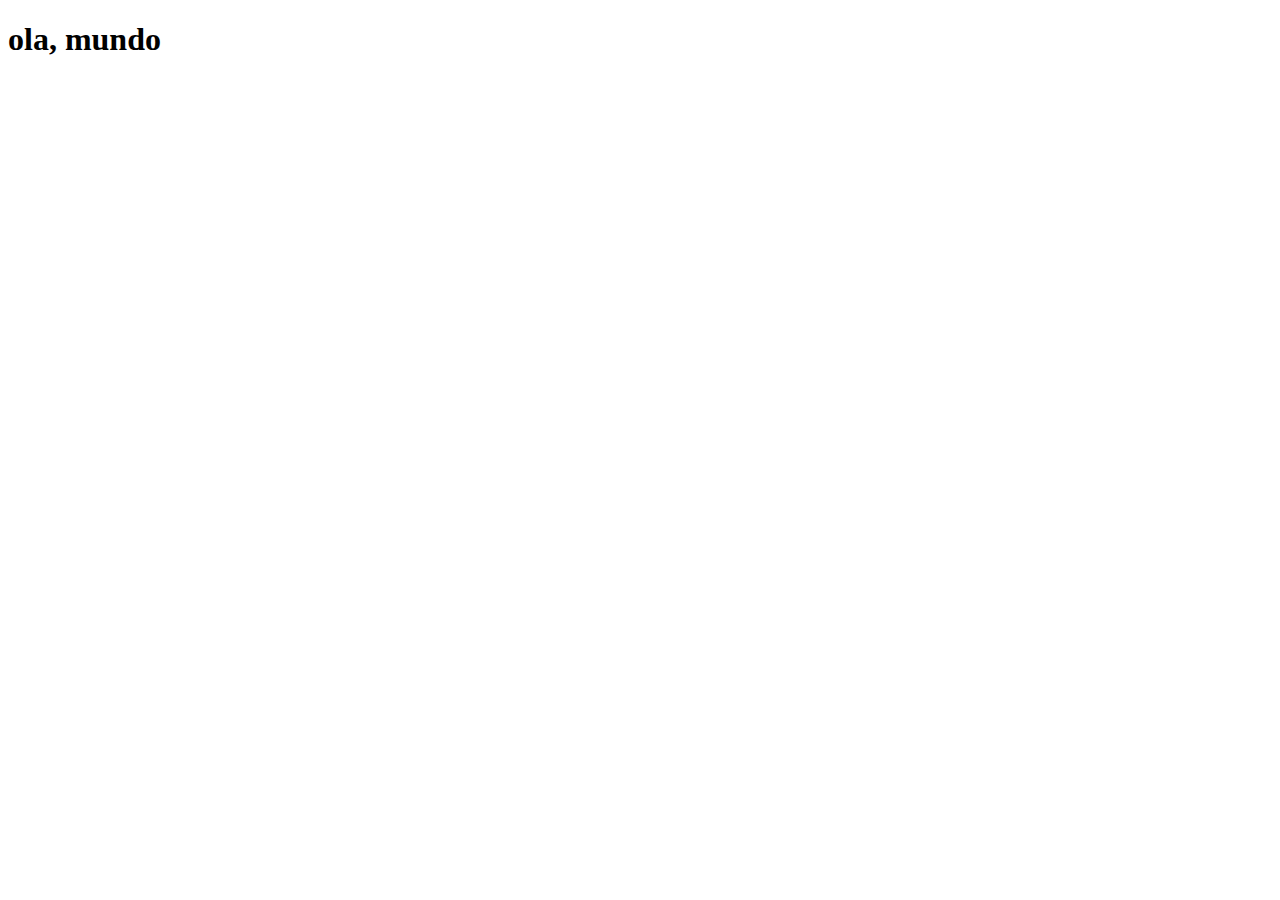
==== index.html @ 54b532a7 "começo do projeto" ====
<!DOCTYPE html>
<html lang="pt-BR">
<head>
    <meta charset="UTF-8">
    <meta http-equiv="X-UA-Compatible" content="IE=edge">
    <meta name="viewport" content="width=device-width, initial-scale=1.0"><link rel="shortcut icon" href="favicon.ico" type="image/x-icon">
    <title>projeto redes sociais</title>
</head>
<body>
   <h1>ola, mundo</h1> 
</body>
</html>
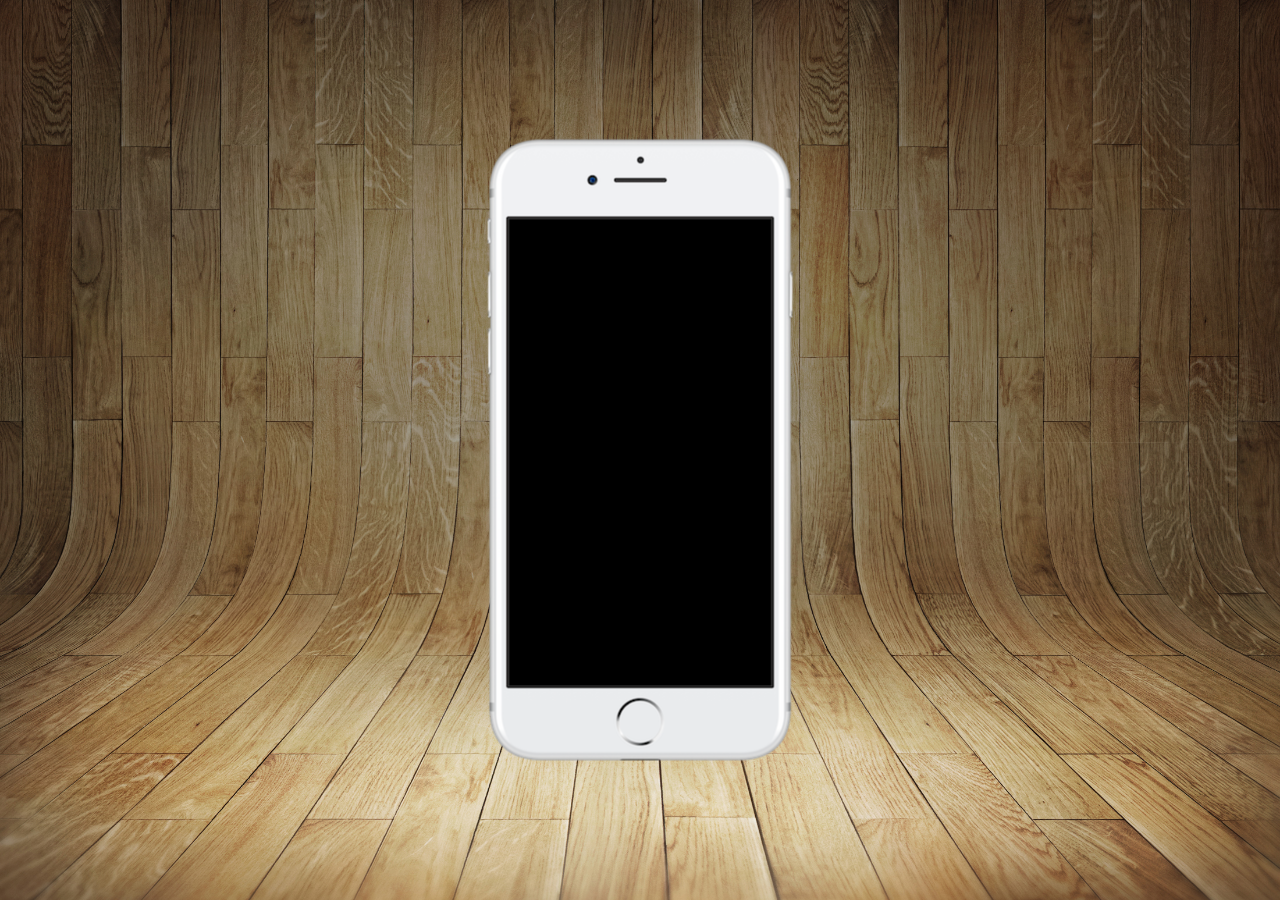
==== commit cb0eabdd: "pagina inicial do projeto" ====
--- a/index.html
+++ b/index.html
@@ -4,9 +4,17 @@
     <meta charset="UTF-8">
     <meta http-equiv="X-UA-Compatible" content="IE=edge">
     <meta name="viewport" content="width=device-width, initial-scale=1.0"><link rel="shortcut icon" href="favicon.ico" type="image/x-icon">
+    <link rel="stylesheet" href="estilos/style.css">
     <title>projeto redes sociais</title>
 </head>
 <body>
-   <h1>ola, mundo</h1> 
+    <main>
+        <section id="telefone">
+
+        </section>
+        <section id="redes-sociais">
+
+        </section>
+    </main>
 </body>
 </html>--- a/estilos/style.css
+++ b/estilos/style.css
@@ -0,0 +1,40 @@
+@charset "UTF-8";
+
+* {
+    margin: 0;
+    padding: 0;
+    box-sizing: border-box;
+}
+
+html, body {
+    height: 100vh;
+    width: 100vw;
+    background-color: black;
+}
+
+body {
+    background: url('../imagens/fundo-madeira.jpg') no-repeat top center;
+    background-size: cover;
+    background-attachment: fixed;
+}
+
+main {
+    height: 100vh;
+    position: relative;
+}
+
+
+section#telefone {
+    position: absolute;
+    top: 50%;
+    left: 50%;
+    transform: translate(-50%, -50%);
+    height: 627px;
+    width: 311px;
+    background: url('../imagens/frame-iphone.png') no-repeat;
+    -webkit-transform: translate(-50%, -50%);
+    -moz-transform: translate(-50%, -50%);
+    -ms-transform: translate(-50%, -50%);
+    -o-transform: translate(-50%, -50%);
+}
+
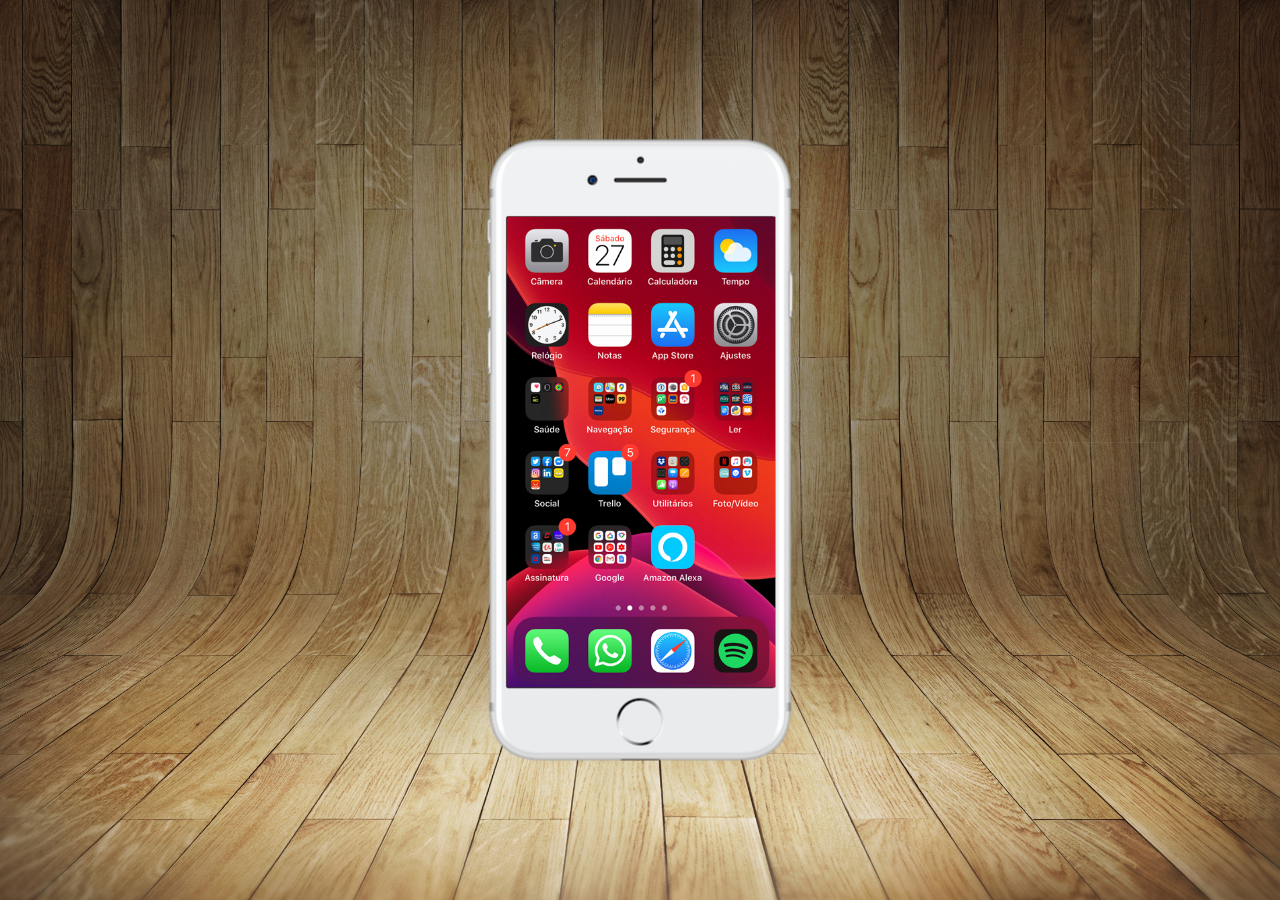
==== commit dcee2160: "criando a tela home" ====
--- a/index.html
+++ b/index.html
@@ -10,7 +10,7 @@
 <body>
     <main>
         <section id="telefone">
-
+            <iframe src="home.html" name="tela" id="tela" frameborder="0"></iframe>
         </section>
         <section id="redes-sociais">
 
--- a/estilos/style.css
+++ b/estilos/style.css
@@ -38,3 +38,11 @@
     -o-transform: translate(-50%, -50%);
 }
 
+iframe#tela {
+    position: relative;
+    top: 80px;
+    left: 22px;
+    width: 269px;
+    height: 471px;
+}
+
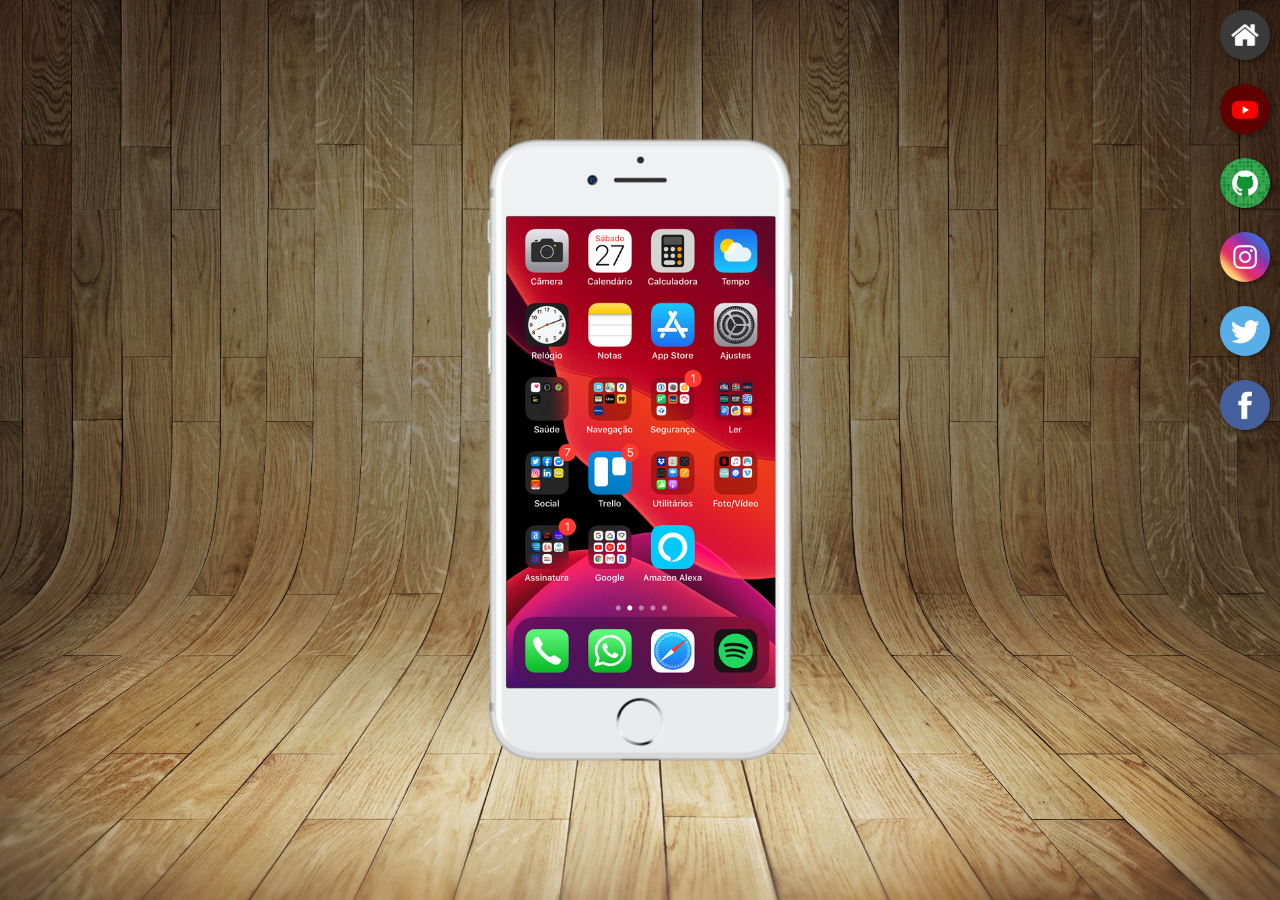
==== commit 78842e73: "botões na lateral" ====
--- a/index.html
+++ b/index.html
@@ -13,7 +13,12 @@
             <iframe src="home.html" name="tela" id="tela" frameborder="0"></iframe>
         </section>
         <section id="redes-sociais">
-
+            <a href="#" target="tela"><img src="imagens/logo-home.jpg" alt="logo de uma casa"></a><br>
+            <a href="#" target="tela"><img src="imagens/logo-youtube.jpg" alt="logo YouTube"></a><br>
+            <a href="#" target="tela"><img src="imagens/logo-github.jpg" alt="logo GitHub"></a><br>
+            <a href="#" target="tela"><img src="imagens/logo-instagram.jpg" alt="logo Instagran"></a><br>
+            <a href="#" target="tela"><img src="imagens/logo-twitter.jpg" alt="logo Twitter"></a><br>
+            <a href="#" target="tela"><img src="imagens/logo-facebook.jpg" alt="logo Facebook"></a>
         </section>
     </main>
 </body>
--- a/estilos/style.css
+++ b/estilos/style.css
@@ -46,3 +46,34 @@
     height: 471px;
 }
 
+section#redes-sociais {
+    text-align: right;
+}
+
+section#redes-sociais  img {
+    width: 50px;
+    height: 50px;
+    border-radius: 50%;
+    margin: 10px;
+    box-shadow: 2px 2px 5px rgba(0, 0, 0, 0.399);
+    -webkit-border-radius: 50%;
+    -moz-border-radius: 50%;
+    -ms-border-radius: 50%;
+    -o-border-radius: 50%;
+}
+
+section#redes-sociais  img:hover {
+    border: 2px solid rgba(255, 255, 255, 0.507);
+    transform: translate(-3px, -3px);
+    box-shadow: 5px 5px 10px rgba(0, 0, 0, 0.989);
+    transition: transform 0.5s;
+    -webkit-transform: translate(-3px, -3px);
+    -moz-transform: translate(-3px, -3px);
+    -ms-transform: translate(-3px, -3px);
+    -o-transform: translate(-3px, -3px);
+    -webkit-transition: transform 0.5s;
+    -moz-transition: transform 0.5s;
+    -ms-transition: transform 0.5s;
+    -o-transition: transform 0.5s;
+}
+
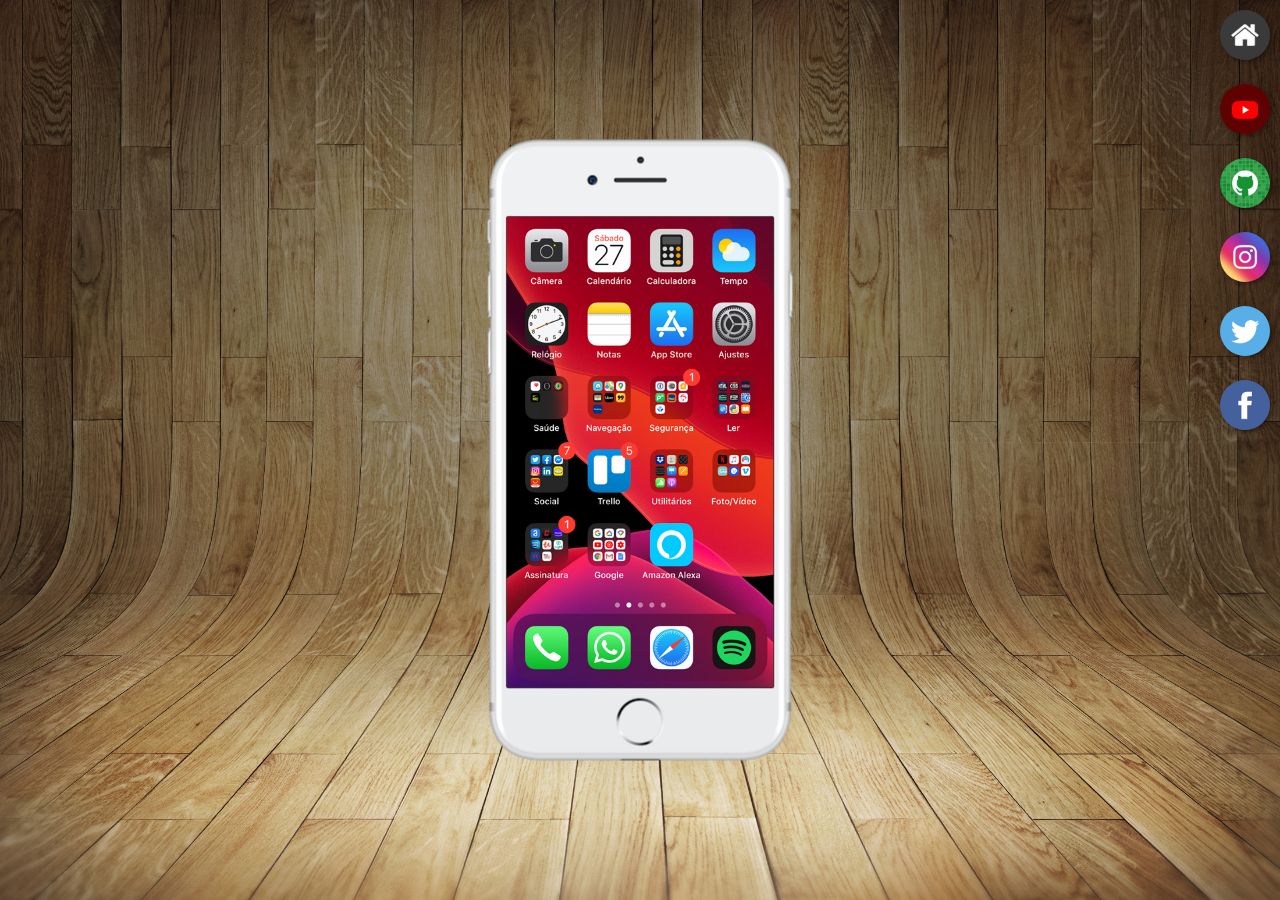
==== commit 3ee97847: "projeto social quase pronto" ====
--- a/index.html
+++ b/index.html
@@ -13,12 +13,12 @@
             <iframe src="home.html" name="tela" id="tela" frameborder="0"></iframe>
         </section>
         <section id="redes-sociais">
-            <a href="#" target="tela"><img src="imagens/logo-home.jpg" alt="logo de uma casa"></a><br>
-            <a href="#" target="tela"><img src="imagens/logo-youtube.jpg" alt="logo YouTube"></a><br>
-            <a href="#" target="tela"><img src="imagens/logo-github.jpg" alt="logo GitHub"></a><br>
-            <a href="#" target="tela"><img src="imagens/logo-instagram.jpg" alt="logo Instagran"></a><br>
-            <a href="#" target="tela"><img src="imagens/logo-twitter.jpg" alt="logo Twitter"></a><br>
-            <a href="#" target="tela"><img src="imagens/logo-facebook.jpg" alt="logo Facebook"></a>
+            <a href="home.html" target="tela"><img src="imagens/logo-home.jpg" alt="logo de uma casa"></a><br>
+            <a href="youtube.html" target="tela"><img src="imagens/logo-youtube.jpg" alt="logo YouTube"></a><br>
+            <a href="github.html" target="tela"><img src="imagens/logo-github.jpg" alt="logo GitHub"></a><br>
+            <a href="insta.html" target="tela"><img src="imagens/logo-instagram.jpg" alt="logo Instagran"></a><br>
+            <a href="twitter.html" target="tela"><img src="imagens/logo-twitter.jpg" alt="logo Twitter"></a><br>
+            <a href="facebook.html" target="tela"><img src="imagens/logo-facebook.jpg" alt="logo Facebook"></a>
         </section>
     </main>
 </body>
--- a/estilos/style.css
+++ b/estilos/style.css
@@ -42,7 +42,7 @@
     position: relative;
     top: 80px;
     left: 22px;
-    width: 269px;
+    width: 267px;
     height: 471px;
 }
 
